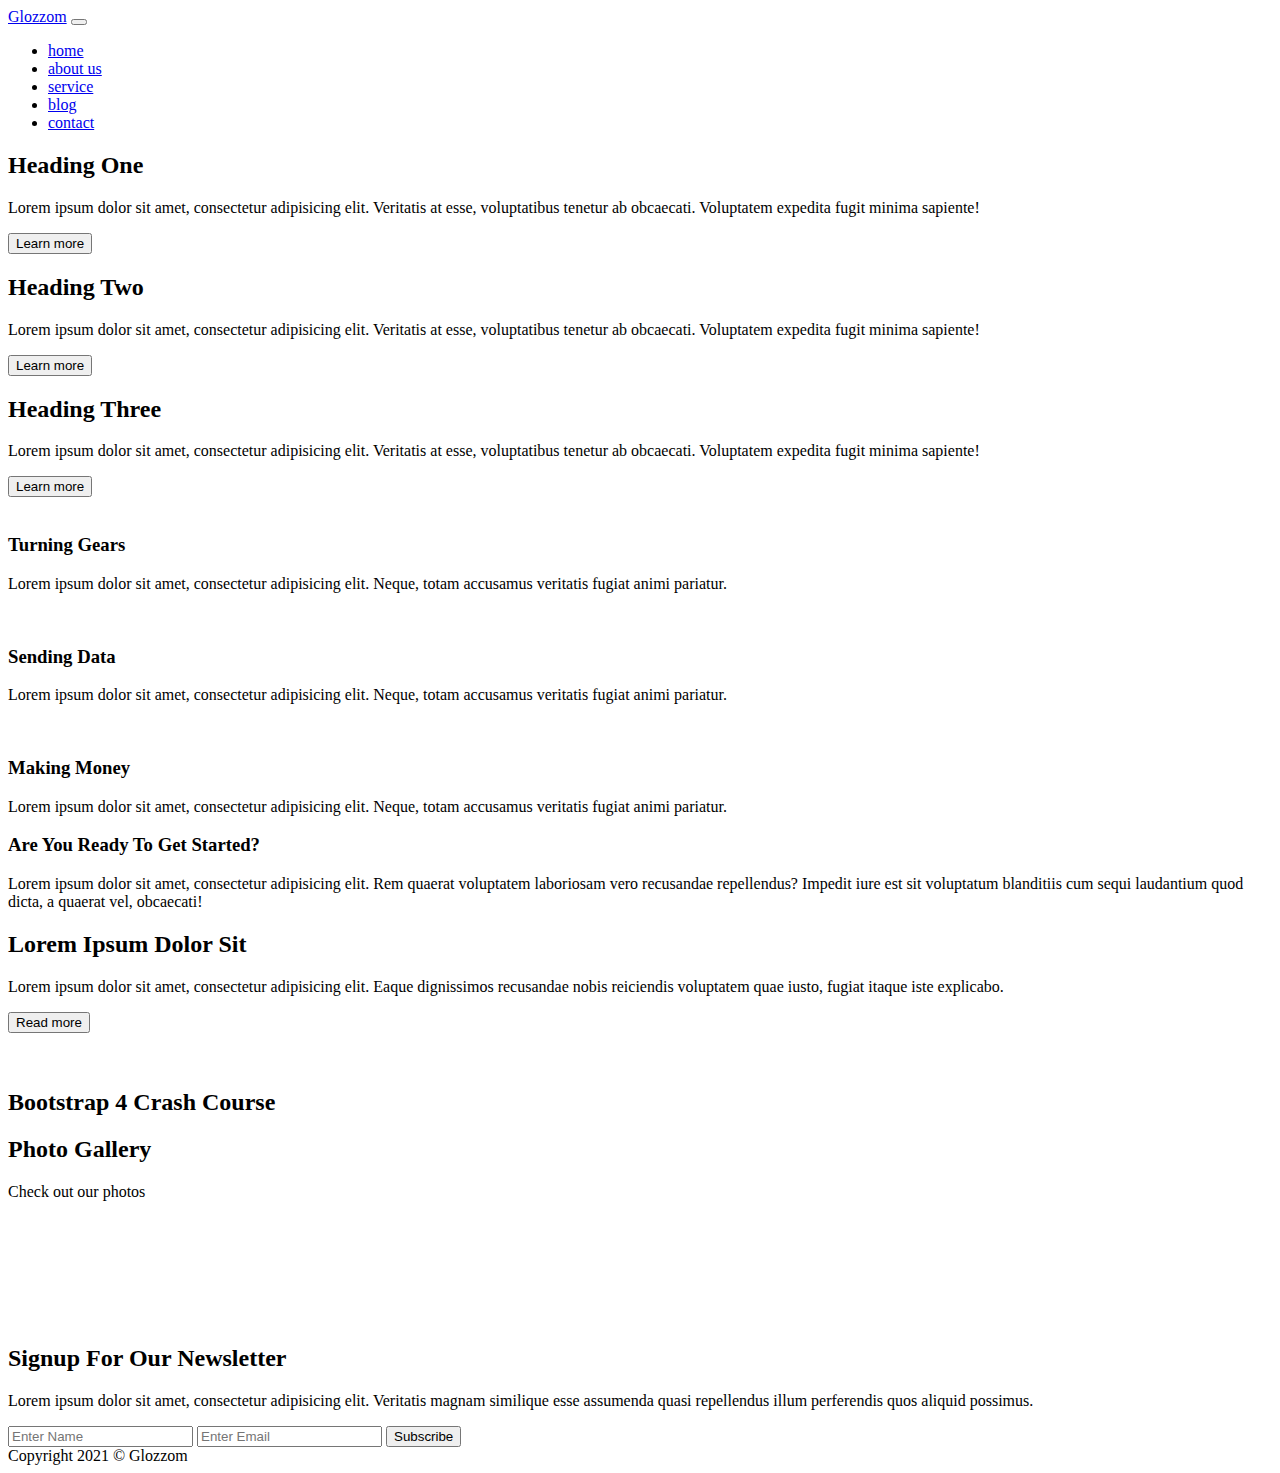
==== index.html @ 4d1262cc "Add files via upload" ====
<!DOCTYPE html>
<html lang="en">
<head>
  <meta charset="UTF-8">
  <meta http-equiv="X-UA-Compatible" content="IE=Edge">
  <meta name="viewport" content="width=device-width, initial-scale=1">

  <title>HTML</title>
  
  <!-- HTML -->
  <link rel="stylesheet" href="css/uikit.min.css" type="text/css"/>
  <link rel="stylesheet" href="css/all.css">
 <link rel="stylesheet" href="css/bootstrap.min.css" type="text/css"/>
  <!-- Custom Styles -->
  <link rel="stylesheet" href="style.css">
  <link rel="stylesheet" href="css/responsive.css">
</head>

<body>
  <!-- navbar start -->
  
 <nav class="navbar navbar-expand-sm navbar-dark" uk-sticky="top: 500">
   <div class="container">
     <a href="index.html" class="navbar-brand">Glozzom</a>
     <button class="navbar-toggler" data-toggle="collapse" data-target="#mynav"><span class="navbar-toggler-icon"></span></button>
     
    <div class="collapse navbar-collapse" id="mynav">
     <ul class="navbar-nav ml-auto text-uppercase">
       <li class="nav-item active"><a class="nav-link" href="index.html">home</a></li>
       <li class="nav-item"><a class="nav-link" href="about.html">about us</a></li>
       <li class="nav-item"><a class="nav-link" href="#">service</a></li>
       <li class="nav-item"><a class="nav-link" href="#">blog</a></li>
       <li class="navbar-item"><a class="nav-link" href="#">contact</a></li>
     </ul>
     </div>
   </div>
 </nav>
 <!--navbar end-->

<!--- Start header body section--> 
 <div class="carousel slide" data-ride="carousel" id="myCarousel">
   <div class="carousel-inner">
   
     <div class="carousel-item carousel-item1 active">
       <div class="container">
        <div class="carousel-caption">
        <h2 class="display-4">Heading One</h2>
      <p class="lead">Lorem ipsum dolor sit amet, consectetur adipisicing elit. Veritatis at esse, voluptatibus tenetur ab obcaecati. Voluptatem expedita fugit minima sapiente!

      </p>
      <button class="btn btn-danger"> Learn more</button>
      </div>
     </div>
     </div>
     
    <div class="carousel-item carousel-item2">
       <div class="container">
        <div class="carousel-caption text-left">
        <h2 class="display-4">Heading Two</h2>
      <p class="lead">Lorem ipsum dolor sit amet, consectetur adipisicing elit. Veritatis at esse, voluptatibus tenetur ab obcaecati. Voluptatem expedita fugit minima sapiente!

      </p>
      <button class="btn btn-warning"> Learn more</button>
      </div>
     </div>
     </div>
     
     <div class="carousel-item carousel-item3">
       <div class="container">
        <div class="carousel-caption text-right">
        <h2 class="display-4">Heading Three</h2>
      <p class="lead">Lorem ipsum dolor sit amet, consectetur adipisicing elit. Veritatis at esse, voluptatibus tenetur ab obcaecati. Voluptatem expedita fugit minima sapiente!

      </p>
      <button class="btn btn-info"> Learn more</button>
      </div>
     </div>
     </div>
     <a class="carousel-control-prev" data-target="#myCarousel" data-slide="prev">
       <span class="carousel-control-prev-icon"></span>
     </a>
     <a class="carousel-control-next" data-target="#myCarousel" data-slide="next" href="#">
       <span class="carousel-control-next-icon"></span>
     </a>
   </div>
 </div>
<!--- End header body section--> 
 
 <!-- Start sub-skill section-->
 <section class="home-icon-section py-5"> 
<div class="container">
 <div class="row">
   <div class="col-md-4 text-center">
    <span><img width="50" src="img/gears.png" alt=""></span>
    <h3 class="mt-3">Turning Gears</h3>
    <p class="lead">Lorem ipsum dolor sit amet, consectetur adipisicing elit. Neque, totam accusamus veritatis fugiat animi pariatur.</p>
   </div>
     <div class="col-md-4 text-center">
      <span><img width="50" src="img/sending.jpeg" alt=""></span>
      <h3 class="mt-3">Sending Data</h3>
      <p class="lead">Lorem ipsum dolor sit amet, consectetur adipisicing elit. Neque, totam accusamus veritatis fugiat animi pariatur.</p>
   </div>
     <div class="col-md-4 text-center">
      <span><img width="50" src="img/make.png" alt=""></span>
      <h3 class="mt-3">Making Money</h3>
      <p class="lead">Lorem ipsum dolor sit amet, consectetur adipisicing elit. Neque, totam accusamus veritatis fugiat animi pariatur.</p>
   </div>
 </div>
</div>
</section>
  <!-- End sub-skill section-->
  
  <!--Get ready section-->
  <section class="get-ready pt-5 pb-1 text-white text-center">
   <div class="container">
     <h3>Are You Ready To Get Started?</h3>
     <p class="lead">
       Lorem ipsum dolor sit amet, consectetur adipisicing elit. Rem quaerat voluptatem laboriosam vero recusandae repellendus? Impedit iure est sit voluptatum blanditiis cum sequi laudantium quod dicta, a quaerat vel, obcaecati!
     </p>
   </div>
  </section>
  <section class="py-5">
   <div class="container">
     <div class="row">
       <div class="col-md-6">
         <h2>Lorem Ipsum Dolor Sit</h2>
         <p class="lead">
           Lorem ipsum dolor sit amet, consectetur adipisicing elit. Eaque dignissimos recusandae nobis reiciendis voluptatem quae iusto, fugiat itaque iste explicabo.
         </p>
         <button class="btn btn-outline-secondary my-3">Read more</button>
       </div>
         <div class="col-md-6">
         <img class="img-fluid" src="img/pc.jpeg" alt="">
       </div>
     </div>
   </div>
  </section>
  
   <section id="video-section" class="text-center py-5 get-ready text-white" uk-lightbox>
    <a href="https://youtu.be/aXRS-YzWyJw">
       <span><img class="rounded-circle" src="img/play.png" alt="">
       </span>
    </a>
     <h2 class="mt-5">Bootstrap 4 Crash Course</h2>
   </section>
  
 <section class="gallary-section py-5" uk-lightbox>
   
<div class="container">
 <div class="row text-center">
  <div class="col">
    <h2>Photo Gallery</h2>
    <p class="lead">Check out our photos</p>
  </div>
 </div>
<div class="row">
 <div class="col-md-4 mb-2">
   <a href="img/sohel.jpg">
     <img class="img-fluid" src="img/sohel.jpg" alt="">
   </a>
 </div>
 <div class="col-md-4 mb-2">
   <a href="img/image1.jpeg">
     <img class="img-fluid" src="img/image2.jpeg" alt="">
   </a>
 </div>
 <div class="col-md-4 mb-2">
   <a href="img/image3.jpeg">
     <img class="img-fluid" src="img/image3.jpeg" alt="">
   </a>
 </div>
</div>

<div class="row mt-4">
  <div class="col-md-4 mb-2">
    <a href="img/image4.jpeg">
      <img class="img-fluid" src="img/image4.jpeg" alt="">
    </a>
  </div>
  <div class="col-md-4 mb-2">
    <a href="img/image5.jpeg">
      <img class="img-fluid" src="img/image5.jpeg" alt="">
    </a>
  </div>
  <div class="col-md-4 mb-2">
    <a href="img/image6.jpeg">
      <img class="img-fluid" src="img/image6.jpeg" alt="">
    </a>
  </div>
</div>
</div>
   
 </section>
 
 <section class="text-center py-5 bg-secondary text-white">
  <div class="container">
    <h2>Signup For Our Newsletter</h2>
    <p class="lead">
      Lorem ipsum dolor sit amet, consectetur adipisicing elit. Veritatis magnam similique esse assumenda quasi repellendus illum perferendis quos aliquid possimus.
    </p>
   <form action="#" class="form-inline justify-content-center">
     <input type="text" class="form-control m-2" placeholder="Enter Name">
      <input type="email" class="form-control m-2" placeholder="Enter Email">
       <input type="submit" class="btn btn-primary m-2" value="Subscribe">
   </form>
  </div>
 </section>
 
<footer class="copy-right text-center py-3 text-white">
  <span class="lead"> Copyright 2021 &copy; Glozzom</span>
</footer>
 
 
 <script src="js/jquery.min.js"></script>
 <script src="js/popper.js"></script>
 <script src="js/bootstrap.min.js"></script>
 <script src="js/uikit-icons.min.js"></script>
 <script src="js/uikit.min.js"></script>
  <script src="main.js"></script>
  
  
  <!-- google analysis -->
  <script async src="https://www.googletagmanager.com/gtag/js?id=G-ECJSP1MX85"></script>
<script>
  window.dataLayer = window.dataLayer || [];
  function gtag(){dataLayer.push(arguments);}
  gtag('js', new Date());

  gtag('config', 'G-ECJSP1MX85');
</script>
</body>
</html>
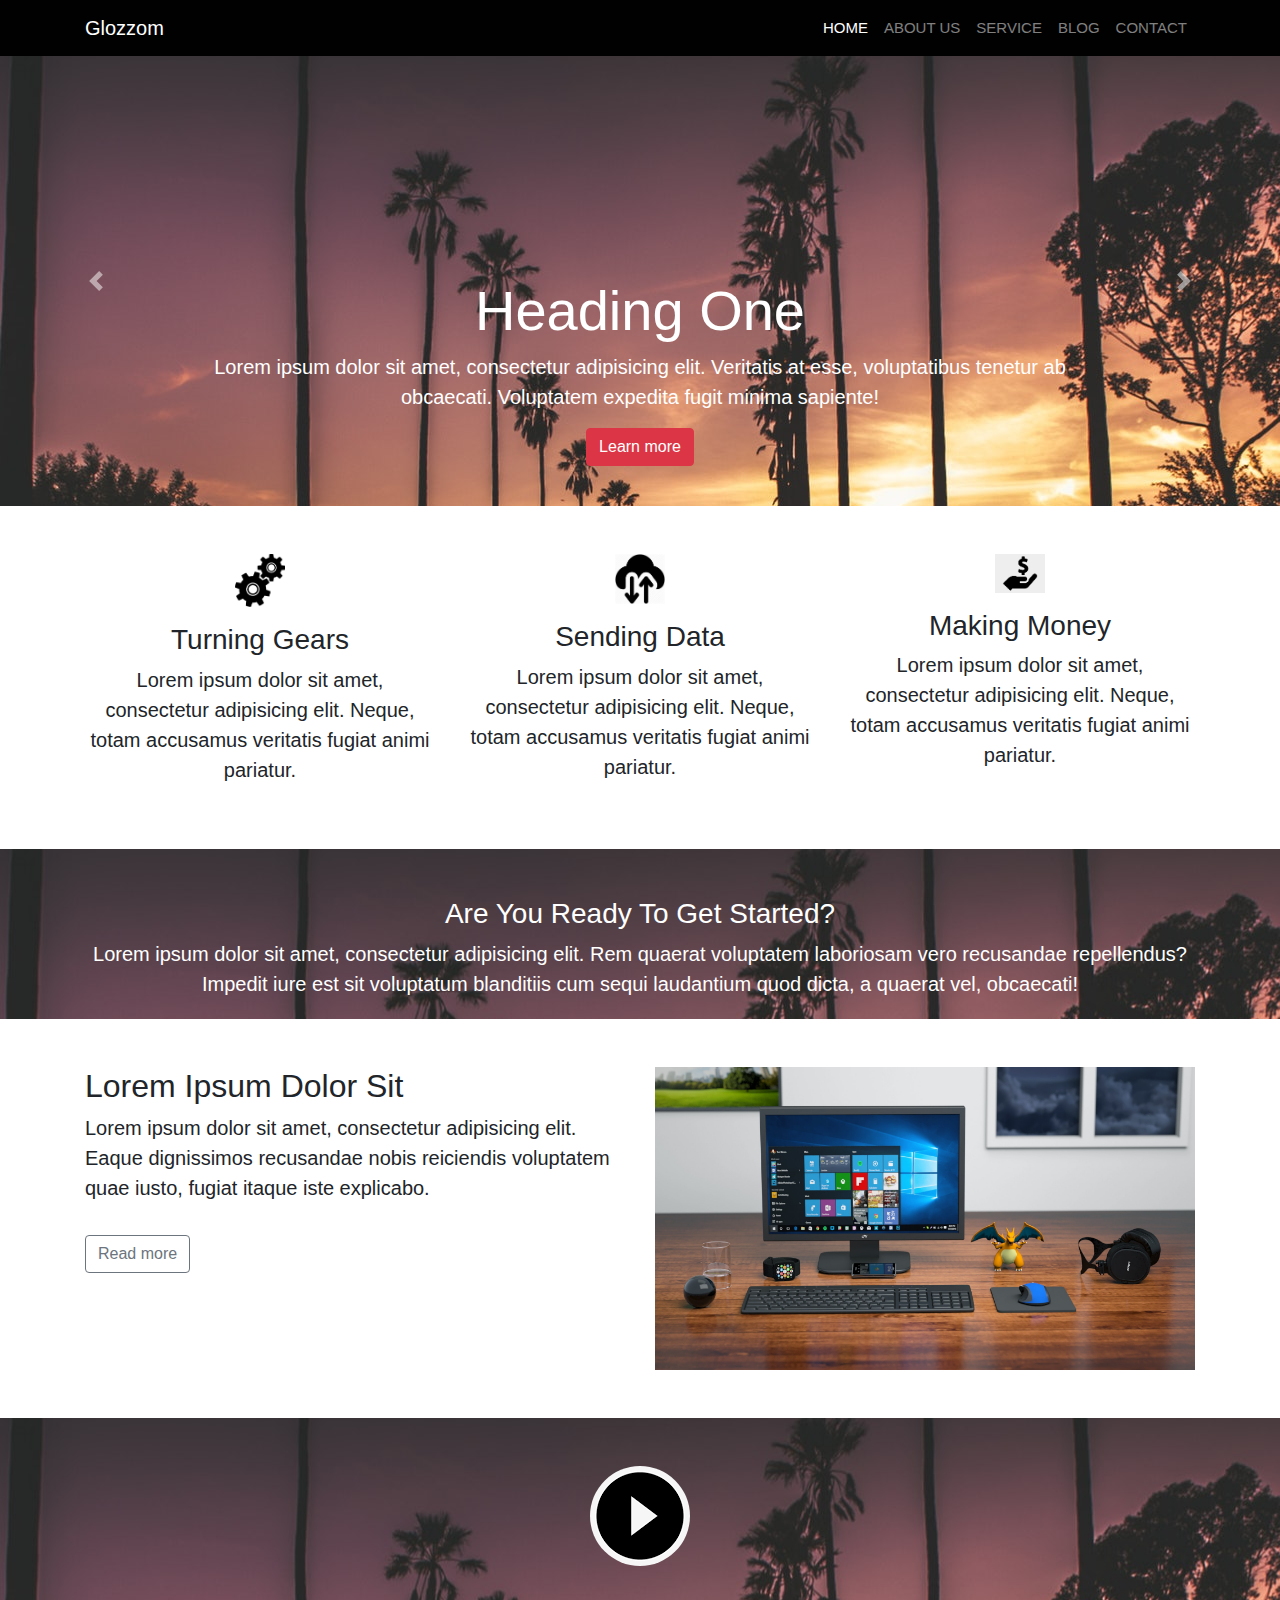
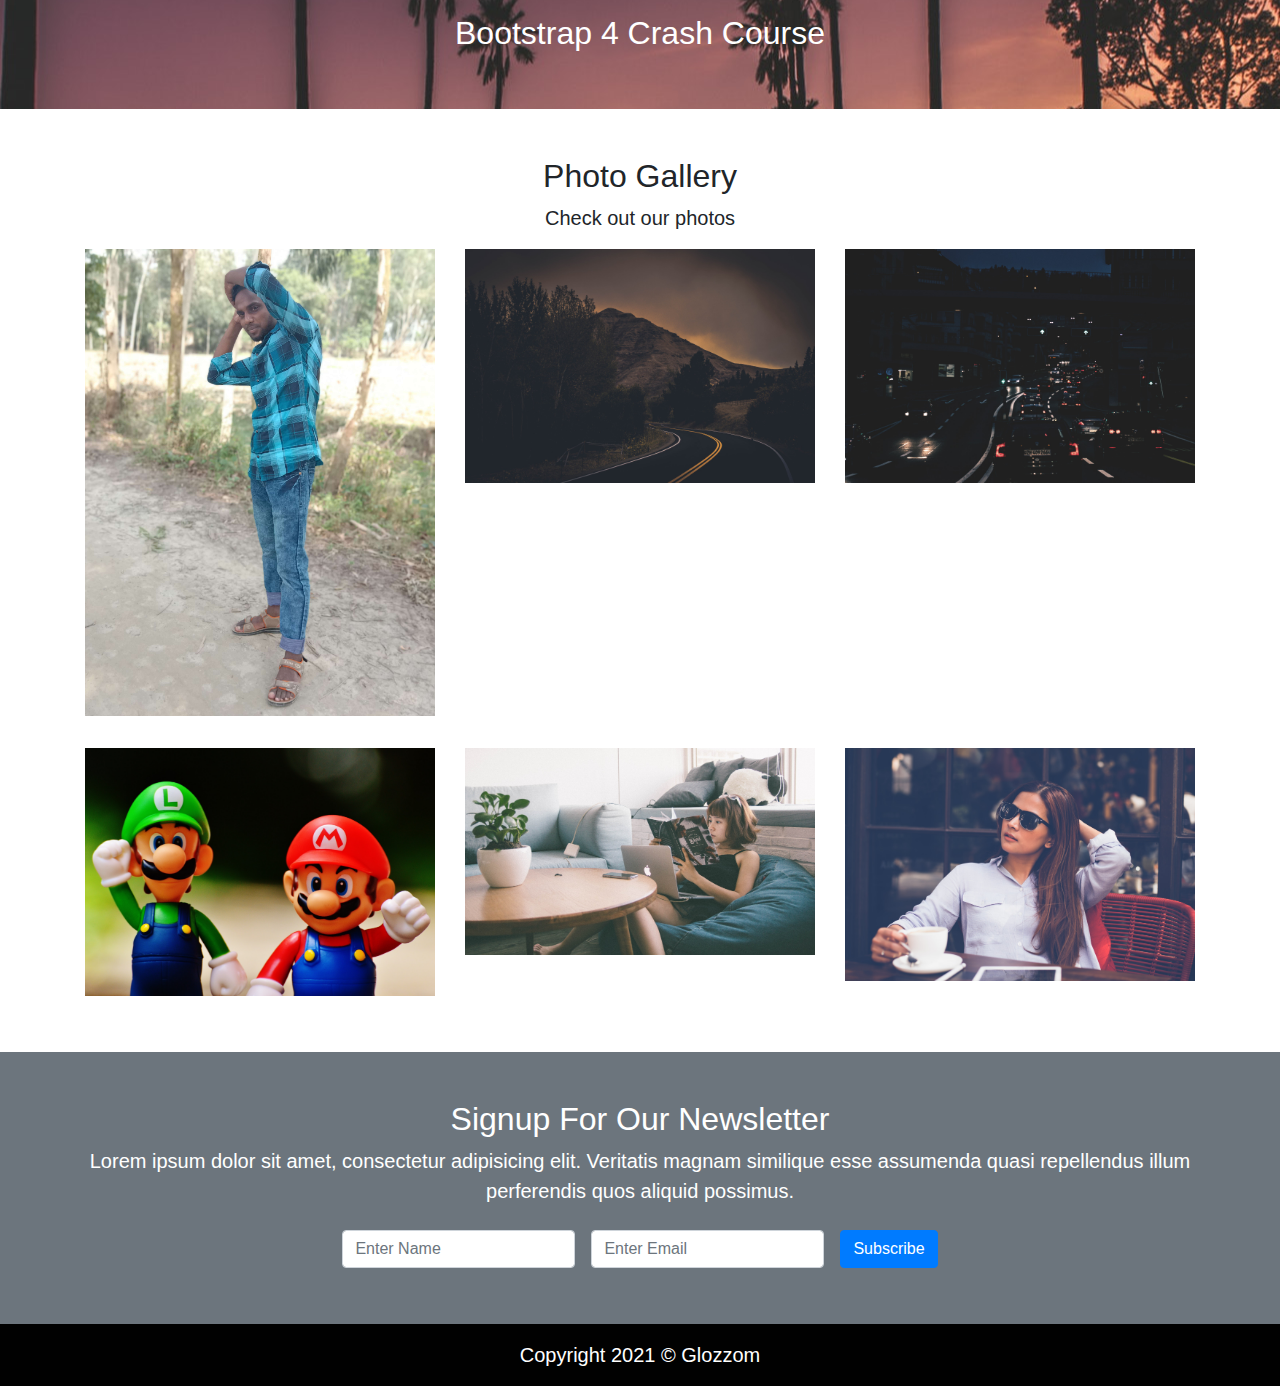
==== commit c2345c12: "Update index.html" ====
--- a/index.html
+++ b/index.html
@@ -28,9 +28,9 @@
      <ul class="navbar-nav ml-auto text-uppercase">
        <li class="nav-item active"><a class="nav-link" href="index.html">home</a></li>
        <li class="nav-item"><a class="nav-link" href="about.html">about us</a></li>
-       <li class="nav-item"><a class="nav-link" href="#">service</a></li>
-       <li class="nav-item"><a class="nav-link" href="#">blog</a></li>
-       <li class="navbar-item"><a class="nav-link" href="#">contact</a></li>
+       <li class="nav-item"><a class="nav-link" href="service.html">service</a></li>
+       <li class="nav-item"><a class="nav-link" href="blog.html">blog</a></li>
+       <li class="navbar-item"><a class="nav-link" href="contact.html">contact</a></li>
      </ul>
      </div>
    </div>
@@ -229,4 +229,4 @@
   gtag('config', 'G-ECJSP1MX85');
 </script>
 </body>
-</html>+</html>
--- a/css/all.css
+++ b/css/all.css
@@ -0,0 +1,4619 @@
+/*!
+ * Font Awesome Free 5.15.3 by @fontawesome - https://fontawesome.com
+ * License - https://fontawesome.com/license/free (Icons: CC BY 4.0, Fonts: SIL OFL 1.1, Code: MIT License)
+ */
+.fa,
+.fas,
+.far,
+.fal,
+.fad,
+.fab {
+  -moz-osx-font-smoothing: grayscale;
+  -webkit-font-smoothing: antialiased;
+  display: inline-block;
+  font-style: normal;
+  font-variant: normal;
+  text-rendering: auto;
+  line-height: 1; }
+
+.fa-lg {
+  font-size: 1.33333em;
+  line-height: 0.75em;
+  vertical-align: -.0667em; }
+
+.fa-xs {
+  font-size: .75em; }
+
+.fa-sm {
+  font-size: .875em; }
+
+.fa-1x {
+  font-size: 1em; }
+
+.fa-2x {
+  font-size: 2em; }
+
+.fa-3x {
+  font-size: 3em; }
+
+.fa-4x {
+  font-size: 4em; }
+
+.fa-5x {
+  font-size: 5em; }
+
+.fa-6x {
+  font-size: 6em; }
+
+.fa-7x {
+  font-size: 7em; }
+
+.fa-8x {
+  font-size: 8em; }
+
+.fa-9x {
+  font-size: 9em; }
+
+.fa-10x {
+  font-size: 10em; }
+
+.fa-fw {
+  text-align: center;
+  width: 1.25em; }
+
+.fa-ul {
+  list-style-type: none;
+  margin-left: 2.5em;
+  padding-left: 0; }
+  .fa-ul > li {
+    position: relative; }
+
+.fa-li {
+  left: -2em;
+  position: absolute;
+  text-align: center;
+  width: 2em;
+  line-height: inherit; }
+
+.fa-border {
+  border: solid 0.08em #eee;
+  border-radius: .1em;
+  padding: .2em .25em .15em; }
+
+.fa-pull-left {
+  float: left; }
+
+.fa-pull-right {
+  float: right; }
+
+.fa.fa-pull-left,
+.fas.fa-pull-left,
+.far.fa-pull-left,
+.fal.fa-pull-left,
+.fab.fa-pull-left {
+  margin-right: .3em; }
+
+.fa.fa-pull-right,
+.fas.fa-pull-right,
+.far.fa-pull-right,
+.fal.fa-pull-right,
+.fab.fa-pull-right {
+  margin-left: .3em; }
+
+.fa-spin {
+  -webkit-animation: fa-spin 2s infinite linear;
+          animation: fa-spin 2s infinite linear; }
+
+.fa-pulse {
+  -webkit-animation: fa-spin 1s infinite steps(8);
+          animation: fa-spin 1s infinite steps(8); }
+
+@-webkit-keyframes fa-spin {
+  0% {
+    -webkit-transform: rotate(0deg);
+            transform: rotate(0deg); }
+  100% {
+    -webkit-transform: rotate(360deg);
+            transform: rotate(360deg); } }
+
+@keyframes fa-spin {
+  0% {
+    -webkit-transform: rotate(0deg);
+            transform: rotate(0deg); }
+  100% {
+    -webkit-transform: rotate(360deg);
+            transform: rotate(360deg); } }
+
+.fa-rotate-90 {
+  -ms-filter: "progid:DXImageTransform.Microsoft.BasicImage(rotation=1)";
+  -webkit-transform: rotate(90deg);
+          transform: rotate(90deg); }
+
+.fa-rotate-180 {
+  -ms-filter: "progid:DXImageTransform.Microsoft.BasicImage(rotation=2)";
+  -webkit-transform: rotate(180deg);
+          transform: rotate(180deg); }
+
+.fa-rotate-270 {
+  -ms-filter: "progid:DXImageTransform.Microsoft.BasicImage(rotation=3)";
+  -webkit-transform: rotate(270deg);
+          transform: rotate(270deg); }
+
+.fa-flip-horizontal {
+  -ms-filter: "progid:DXImageTransform.Microsoft.BasicImage(rotation=0, mirror=1)";
+  -webkit-transform: scale(-1, 1);
+          transform: scale(-1, 1); }
+
+.fa-flip-vertical {
+  -ms-filter: "progid:DXImageTransform.Microsoft.BasicImage(rotation=2, mirror=1)";
+  -webkit-transform: scale(1, -1);
+          transform: scale(1, -1); }
+
+.fa-flip-both, .fa-flip-horizontal.fa-flip-vertical {
+  -ms-filter: "progid:DXImageTransform.Microsoft.BasicImage(rotation=2, mirror=1)";
+  -webkit-transform: scale(-1, -1);
+          transform: scale(-1, -1); }
+
+:root .fa-rotate-90,
+:root .fa-rotate-180,
+:root .fa-rotate-270,
+:root .fa-flip-horizontal,
+:root .fa-flip-vertical,
+:root .fa-flip-both {
+  -webkit-filter: none;
+          filter: none; }
+
+.fa-stack {
+  display: inline-block;
+  height: 2em;
+  line-height: 2em;
+  position: relative;
+  vertical-align: middle;
+  width: 2.5em; }
+
+.fa-stack-1x,
+.fa-stack-2x {
+  left: 0;
+  position: absolute;
+  text-align: center;
+  width: 100%; }
+
+.fa-stack-1x {
+  line-height: inherit; }
+
+.fa-stack-2x {
+  font-size: 2em; }
+
+.fa-inverse {
+  color: #fff; }
+
+/* Font Awesome uses the Unicode Private Use Area (PUA) to ensure screen
+readers do not read off random characters that represent icons */
+.fa-500px:before {
+  content: "\f26e"; }
+
+.fa-accessible-icon:before {
+  content: "\f368"; }
+
+.fa-accusoft:before {
+  content: "\f369"; }
+
+.fa-acquisitions-incorporated:before {
+  content: "\f6af"; }
+
+.fa-ad:before {
+  content: "\f641"; }
+
+.fa-address-book:before {
+  content: "\f2b9"; }
+
+.fa-address-card:before {
+  content: "\f2bb"; }
+
+.fa-adjust:before {
+  content: "\f042"; }
+
+.fa-adn:before {
+  content: "\f170"; }
+
+.fa-adversal:before {
+  content: "\f36a"; }
+
+.fa-affiliatetheme:before {
+  content: "\f36b"; }
+
+.fa-air-freshener:before {
+  content: "\f5d0"; }
+
+.fa-airbnb:before {
+  content: "\f834"; }
+
+.fa-algolia:before {
+  content: "\f36c"; }
+
+.fa-align-center:before {
+  content: "\f037"; }
+
+.fa-align-justify:before {
+  content: "\f039"; }
+
+.fa-align-left:before {
+  content: "\f036"; }
+
+.fa-align-right:before {
+  content: "\f038"; }
+
+.fa-alipay:before {
+  content: "\f642"; }
+
+.fa-allergies:before {
+  content: "\f461"; }
+
+.fa-amazon:before {
+  content: "\f270"; }
+
+.fa-amazon-pay:before {
+  content: "\f42c"; }
+
+.fa-ambulance:before {
+  content: "\f0f9"; }
+
+.fa-american-sign-language-interpreting:before {
+  content: "\f2a3"; }
+
+.fa-amilia:before {
+  content: "\f36d"; }
+
+.fa-anchor:before {
+  content: "\f13d"; }
+
+.fa-android:before {
+  content: "\f17b"; }
+
+.fa-angellist:before {
+  content: "\f209"; }
+
+.fa-angle-double-down:before {
+  content: "\f103"; }
+
+.fa-angle-double-left:before {
+  content: "\f100"; }
+
+.fa-angle-double-right:before {
+  content: "\f101"; }
+
+.fa-angle-double-up:before {
+  content: "\f102"; }
+
+.fa-angle-down:before {
+  content: "\f107"; }
+
+.fa-angle-left:before {
+  content: "\f104"; }
+
+.fa-angle-right:before {
+  content: "\f105"; }
+
+.fa-angle-up:before {
+  content: "\f106"; }
+
+.fa-angry:before {
+  content: "\f556"; }
+
+.fa-angrycreative:before {
+  content: "\f36e"; }
+
+.fa-angular:before {
+  content: "\f420"; }
+
+.fa-ankh:before {
+  content: "\f644"; }
+
+.fa-app-store:before {
+  content: "\f36f"; }
+
+.fa-app-store-ios:before {
+  content: "\f370"; }
+
+.fa-apper:before {
+  content: "\f371"; }
+
+.fa-apple:before {
+  content: "\f179"; }
+
+.fa-apple-alt:before {
+  content: "\f5d1"; }
+
+.fa-apple-pay:before {
+  content: "\f415"; }
+
+.fa-archive:before {
+  content: "\f187"; }
+
+.fa-archway:before {
+  content: "\f557"; }
+
+.fa-arrow-alt-circle-down:before {
+  content: "\f358"; }
+
+.fa-arrow-alt-circle-left:before {
+  content: "\f359"; }
+
+.fa-arrow-alt-circle-right:before {
+  content: "\f35a"; }
+
+.fa-arrow-alt-circle-up:before {
+  content: "\f35b"; }
+
+.fa-arrow-circle-down:before {
+  content: "\f0ab"; }
+
+.fa-arrow-circle-left:before {
+  content: "\f0a8"; }
+
+.fa-arrow-circle-right:before {
+  content: "\f0a9"; }
+
+.fa-arrow-circle-up:before {
+  content: "\f0aa"; }
+
+.fa-arrow-down:before {
+  content: "\f063"; }
+
+.fa-arrow-left:before {
+  content: "\f060"; }
+
+.fa-arrow-right:before {
+  content: "\f061"; }
+
+.fa-arrow-up:before {
+  content: "\f062"; }
+
+.fa-arrows-alt:before {
+  content: "\f0b2"; }
+
+.fa-arrows-alt-h:before {
+  content: "\f337"; }
+
+.fa-arrows-alt-v:before {
+  content: "\f338"; }
+
+.fa-artstation:before {
+  content: "\f77a"; }
+
+.fa-assistive-listening-systems:before {
+  content: "\f2a2"; }
+
+.fa-asterisk:before {
+  content: "\f069"; }
+
+.fa-asymmetrik:before {
+  content: "\f372"; }
+
+.fa-at:before {
+  content: "\f1fa"; }
+
+.fa-atlas:before {
+  content: "\f558"; }
+
+.fa-atlassian:before {
+  content: "\f77b"; }
+
+.fa-atom:before {
+  content: "\f5d2"; }
+
+.fa-audible:before {
+  content: "\f373"; }
+
+.fa-audio-description:before {
+  content: "\f29e"; }
+
+.fa-autoprefixer:before {
+  content: "\f41c"; }
+
+.fa-avianex:before {
+  content: "\f374"; }
+
+.fa-aviato:before {
+  content: "\f421"; }
+
+.fa-award:before {
+  content: "\f559"; }
+
+.fa-aws:before {
+  content: "\f375"; }
+
+.fa-baby:before {
+  content: "\f77c"; }
+
+.fa-baby-carriage:before {
+  content: "\f77d"; }
+
+.fa-backspace:before {
+  content: "\f55a"; }
+
+.fa-backward:before {
+  content: "\f04a"; }
+
+.fa-bacon:before {
+  content: "\f7e5"; }
+
+.fa-bacteria:before {
+  content: "\e059"; }
+
+.fa-bacterium:before {
+  content: "\e05a"; }
+
+.fa-bahai:before {
+  content: "\f666"; }
+
+.fa-balance-scale:before {
+  content: "\f24e"; }
+
+.fa-balance-scale-left:before {
+  content: "\f515"; }
+
+.fa-balance-scale-right:before {
+  content: "\f516"; }
+
+.fa-ban:before {
+  content: "\f05e"; }
+
+.fa-band-aid:before {
+  content: "\f462"; }
+
+.fa-bandcamp:before {
+  content: "\f2d5"; }
+
+.fa-barcode:before {
+  content: "\f02a"; }
+
+.fa-bars:before {
+  content: "\f0c9"; }
+
+.fa-baseball-ball:before {
+  content: "\f433"; }
+
+.fa-basketball-ball:before {
+  content: "\f434"; }
+
+.fa-bath:before {
+  content: "\f2cd"; }
+
+.fa-battery-empty:before {
+  content: "\f244"; }
+
+.fa-battery-full:before {
+  content: "\f240"; }
+
+.fa-battery-half:before {
+  content: "\f242"; }
+
+.fa-battery-quarter:before {
+  content: "\f243"; }
+
+.fa-battery-three-quarters:before {
+  content: "\f241"; }
+
+.fa-battle-net:before {
+  content: "\f835"; }
+
+.fa-bed:before {
+  content: "\f236"; }
+
+.fa-beer:before {
+  content: "\f0fc"; }
+
+.fa-behance:before {
+  content: "\f1b4"; }
+
+.fa-behance-square:before {
+  content: "\f1b5"; }
+
+.fa-bell:before {
+  content: "\f0f3"; }
+
+.fa-bell-slash:before {
+  content: "\f1f6"; }
+
+.fa-bezier-curve:before {
+  content: "\f55b"; }
+
+.fa-bible:before {
+  content: "\f647"; }
+
+.fa-bicycle:before {
+  content: "\f206"; }
+
+.fa-biking:before {
+  content: "\f84a"; }
+
+.fa-bimobject:before {
+  content: "\f378"; }
+
+.fa-binoculars:before {
+  content: "\f1e5"; }
+
+.fa-biohazard:before {
+  content: "\f780"; }
+
+.fa-birthday-cake:before {
+  content: "\f1fd"; }
+
+.fa-bitbucket:before {
+  content: "\f171"; }
+
+.fa-bitcoin:before {
+  content: "\f379"; }
+
+.fa-bity:before {
+  content: "\f37a"; }
+
+.fa-black-tie:before {
+  content: "\f27e"; }
+
+.fa-blackberry:before {
+  content: "\f37b"; }
+
+.fa-blender:before {
+  content: "\f517"; }
+
+.fa-blender-phone:before {
+  content: "\f6b6"; }
+
+.fa-blind:before {
+  content: "\f29d"; }
+
+.fa-blog:before {
+  content: "\f781"; }
+
+.fa-blogger:before {
+  content: "\f37c"; }
+
+.fa-blogger-b:before {
+  content: "\f37d"; }
+
+.fa-bluetooth:before {
+  content: "\f293"; }
+
+.fa-bluetooth-b:before {
+  content: "\f294"; }
+
+.fa-bold:before {
+  content: "\f032"; }
+
+.fa-bolt:before {
+  content: "\f0e7"; }
+
+.fa-bomb:before {
+  content: "\f1e2"; }
+
+.fa-bone:before {
+  content: "\f5d7"; }
+
+.fa-bong:before {
+  content: "\f55c"; }
+
+.fa-book:before {
+  content: "\f02d"; }
+
+.fa-book-dead:before {
+  content: "\f6b7"; }
+
+.fa-book-medical:before {
+  content: "\f7e6"; }
+
+.fa-book-open:before {
+  content: "\f518"; }
+
+.fa-book-reader:before {
+  content: "\f5da"; }
+
+.fa-bookmark:before {
+  content: "\f02e"; }
+
+.fa-bootstrap:before {
+  content: "\f836"; }
+
+.fa-border-all:before {
+  content: "\f84c"; }
+
+.fa-border-none:before {
+  content: "\f850"; }
+
+.fa-border-style:before {
+  content: "\f853"; }
+
+.fa-bowling-ball:before {
+  content: "\f436"; }
+
+.fa-box:before {
+  content: "\f466"; }
+
+.fa-box-open:before {
+  content: "\f49e"; }
+
+.fa-box-tissue:before {
+  content: "\e05b"; }
+
+.fa-boxes:before {
+  content: "\f468"; }
+
+.fa-braille:before {
+  content: "\f2a1"; }
+
+.fa-brain:before {
+  content: "\f5dc"; }
+
+.fa-bread-slice:before {
+  content: "\f7ec"; }
+
+.fa-briefcase:before {
+  content: "\f0b1"; }
+
+.fa-briefcase-medical:before {
+  content: "\f469"; }
+
+.fa-broadcast-tower:before {
+  content: "\f519"; }
+
+.fa-broom:before {
+  content: "\f51a"; }
+
+.fa-brush:before {
+  content: "\f55d"; }
+
+.fa-btc:before {
+  content: "\f15a"; }
+
+.fa-buffer:before {
+  content: "\f837"; }
+
+.fa-bug:before {
+  content: "\f188"; }
+
+.fa-building:before {
+  content: "\f1ad"; }
+
+.fa-bullhorn:before {
+  content: "\f0a1"; }
+
+.fa-bullseye:before {
+  content: "\f140"; }
+
+.fa-burn:before {
+  content: "\f46a"; }
+
+.fa-buromobelexperte:before {
+  content: "\f37f"; }
+
+.fa-bus:before {
+  content: "\f207"; }
+
+.fa-bus-alt:before {
+  content: "\f55e"; }
+
+.fa-business-time:before {
+  content: "\f64a"; }
+
+.fa-buy-n-large:before {
+  content: "\f8a6"; }
+
+.fa-buysellads:before {
+  content: "\f20d"; }
+
+.fa-calculator:before {
+  content: "\f1ec"; }
+
+.fa-calendar:before {
+  content: "\f133"; }
+
+.fa-calendar-alt:before {
+  content: "\f073"; }
+
+.fa-calendar-check:before {
+  content: "\f274"; }
+
+.fa-calendar-day:before {
+  content: "\f783"; }
+
+.fa-calendar-minus:before {
+  content: "\f272"; }
+
+.fa-calendar-plus:before {
+  content: "\f271"; }
+
+.fa-calendar-times:before {
+  content: "\f273"; }
+
+.fa-calendar-week:before {
+  content: "\f784"; }
+
+.fa-camera:before {
+  content: "\f030"; }
+
+.fa-camera-retro:before {
+  content: "\f083"; }
+
+.fa-campground:before {
+  content: "\f6bb"; }
+
+.fa-canadian-maple-leaf:before {
+  content: "\f785"; }
+
+.fa-candy-cane:before {
+  content: "\f786"; }
+
+.fa-cannabis:before {
+  content: "\f55f"; }
+
+.fa-capsules:before {
+  content: "\f46b"; }
+
+.fa-car:before {
+  content: "\f1b9"; }
+
+.fa-car-alt:before {
+  content: "\f5de"; }
+
+.fa-car-battery:before {
+  content: "\f5df"; }
+
+.fa-car-crash:before {
+  content: "\f5e1"; }
+
+.fa-car-side:before {
+  content: "\f5e4"; }
+
+.fa-caravan:before {
+  content: "\f8ff"; }
+
+.fa-caret-down:before {
+  content: "\f0d7"; }
+
+.fa-caret-left:before {
+  content: "\f0d9"; }
+
+.fa-caret-right:before {
+  content: "\f0da"; }
+
+.fa-caret-square-down:before {
+  content: "\f150"; }
+
+.fa-caret-square-left:before {
+  content: "\f191"; }
+
+.fa-caret-square-right:before {
+  content: "\f152"; }
+
+.fa-caret-square-up:before {
+  content: "\f151"; }
+
+.fa-caret-up:before {
+  content: "\f0d8"; }
+
+.fa-carrot:before {
+  content: "\f787"; }
+
+.fa-cart-arrow-down:before {
+  content: "\f218"; }
+
+.fa-cart-plus:before {
+  content: "\f217"; }
+
+.fa-cash-register:before {
+  content: "\f788"; }
+
+.fa-cat:before {
+  content: "\f6be"; }
+
+.fa-cc-amazon-pay:before {
+  content: "\f42d"; }
+
+.fa-cc-amex:before {
+  content: "\f1f3"; }
+
+.fa-cc-apple-pay:before {
+  content: "\f416"; }
+
+.fa-cc-diners-club:before {
+  content: "\f24c"; }
+
+.fa-cc-discover:before {
+  content: "\f1f2"; }
+
+.fa-cc-jcb:before {
+  content: "\f24b"; }
+
+.fa-cc-mastercard:before {
+  content: "\f1f1"; }
+
+.fa-cc-paypal:before {
+  content: "\f1f4"; }
+
+.fa-cc-stripe:before {
+  content: "\f1f5"; }
+
+.fa-cc-visa:before {
+  content: "\f1f0"; }
+
+.fa-centercode:before {
+  content: "\f380"; }
+
+.fa-centos:before {
+  content: "\f789"; }
+
+.fa-certificate:before {
+  content: "\f0a3"; }
+
+.fa-chair:before {
+  content: "\f6c0"; }
+
+.fa-chalkboard:before {
+  content: "\f51b"; }
+
+.fa-chalkboard-teacher:before {
+  content: "\f51c"; }
+
+.fa-charging-station:before {
+  content: "\f5e7"; }
+
+.fa-chart-area:before {
+  content: "\f1fe"; }
+
+.fa-chart-bar:before {
+  content: "\f080"; }
+
+.fa-chart-line:before {
+  content: "\f201"; }
+
+.fa-chart-pie:before {
+  content: "\f200"; }
+
+.fa-check:before {
+  content: "\f00c"; }
+
+.fa-check-circle:before {
+  content: "\f058"; }
+
+.fa-check-double:before {
+  content: "\f560"; }
+
+.fa-check-square:before {
+  content: "\f14a"; }
+
+.fa-cheese:before {
+  content: "\f7ef"; }
+
+.fa-chess:before {
+  content: "\f439"; }
+
+.fa-chess-bishop:before {
+  content: "\f43a"; }
+
+.fa-chess-board:before {
+  content: "\f43c"; }
+
+.fa-chess-king:before {
+  content: "\f43f"; }
+
+.fa-chess-knight:before {
+  content: "\f441"; }
+
+.fa-chess-pawn:before {
+  content: "\f443"; }
+
+.fa-chess-queen:before {
+  content: "\f445"; }
+
+.fa-chess-rook:before {
+  content: "\f447"; }
+
+.fa-chevron-circle-down:before {
+  content: "\f13a"; }
+
+.fa-chevron-circle-left:before {
+  content: "\f137"; }
+
+.fa-chevron-circle-right:before {
+  content: "\f138"; }
+
+.fa-chevron-circle-up:before {
+  content: "\f139"; }
+
+.fa-chevron-down:before {
+  content: "\f078"; }
+
+.fa-chevron-left:before {
+  content: "\f053"; }
+
+.fa-chevron-right:before {
+  content: "\f054"; }
+
+.fa-chevron-up:before {
+  content: "\f077"; }
+
+.fa-child:before {
+  content: "\f1ae"; }
+
+.fa-chrome:before {
+  content: "\f268"; }
+
+.fa-chromecast:before {
+  content: "\f838"; }
+
+.fa-church:before {
+  content: "\f51d"; }
+
+.fa-circle:before {
+  content: "\f111"; }
+
+.fa-circle-notch:before {
+  content: "\f1ce"; }
+
+.fa-city:before {
+  content: "\f64f"; }
+
+.fa-clinic-medical:before {
+  content: "\f7f2"; }
+
+.fa-clipboard:before {
+  content: "\f328"; }
+
+.fa-clipboard-check:before {
+  content: "\f46c"; }
+
+.fa-clipboard-list:before {
+  content: "\f46d"; }
+
+.fa-clock:before {
+  content: "\f017"; }
+
+.fa-clone:before {
+  content: "\f24d"; }
+
+.fa-closed-captioning:before {
+  content: "\f20a"; }
+
+.fa-cloud:before {
+  content: "\f0c2"; }
+
+.fa-cloud-download-alt:before {
+  content: "\f381"; }
+
+.fa-cloud-meatball:before {
+  content: "\f73b"; }
+
+.fa-cloud-moon:before {
+  content: "\f6c3"; }
+
+.fa-cloud-moon-rain:before {
+  content: "\f73c"; }
+
+.fa-cloud-rain:before {
+  content: "\f73d"; }
+
+.fa-cloud-showers-heavy:before {
+  content: "\f740"; }
+
+.fa-cloud-sun:before {
+  content: "\f6c4"; }
+
+.fa-cloud-sun-rain:before {
+  content: "\f743"; }
+
+.fa-cloud-upload-alt:before {
+  content: "\f382"; }
+
+.fa-cloudflare:before {
+  content: "\e07d"; }
+
+.fa-cloudscale:before {
+  content: "\f383"; }
+
+.fa-cloudsmith:before {
+  content: "\f384"; }
+
+.fa-cloudversify:before {
+  content: "\f385"; }
+
+.fa-cocktail:before {
+  content: "\f561"; }
+
+.fa-code:before {
+  content: "\f121"; }
+
+.fa-code-branch:before {
+  content: "\f126"; }
+
+.fa-codepen:before {
+  content: "\f1cb"; }
+
+.fa-codiepie:before {
+  content: "\f284"; }
+
+.fa-coffee:before {
+  content: "\f0f4"; }
+
+.fa-cog:before {
+  content: "\f013"; }
+
+.fa-cogs:before {
+  content: "\f085"; }
+
+.fa-coins:before {
+  content: "\f51e"; }
+
+.fa-columns:before {
+  content: "\f0db"; }
+
+.fa-comment:before {
+  content: "\f075"; }
+
+.fa-comment-alt:before {
+  content: "\f27a"; }
+
+.fa-comment-dollar:before {
+  content: "\f651"; }
+
+.fa-comment-dots:before {
+  content: "\f4ad"; }
+
+.fa-comment-medical:before {
+  content: "\f7f5"; }
+
+.fa-comment-slash:before {
+  content: "\f4b3"; }
+
+.fa-comments:before {
+  content: "\f086"; }
+
+.fa-comments-dollar:before {
+  content: "\f653"; }
+
+.fa-compact-disc:before {
+  content: "\f51f"; }
+
+.fa-compass:before {
+  content: "\f14e"; }
+
+.fa-compress:before {
+  content: "\f066"; }
+
+.fa-compress-alt:before {
+  content: "\f422"; }
+
+.fa-compress-arrows-alt:before {
+  content: "\f78c"; }
+
+.fa-concierge-bell:before {
+  content: "\f562"; }
+
+.fa-confluence:before {
+  content: "\f78d"; }
+
+.fa-connectdevelop:before {
+  content: "\f20e"; }
+
+.fa-contao:before {
+  content: "\f26d"; }
+
+.fa-cookie:before {
+  content: "\f563"; }
+
+.fa-cookie-bite:before {
+  content: "\f564"; }
+
+.fa-copy:before {
+  content: "\f0c5"; }
+
+.fa-copyright:before {
+  content: "\f1f9"; }
+
+.fa-cotton-bureau:before {
+  content: "\f89e"; }
+
+.fa-couch:before {
+  content: "\f4b8"; }
+
+.fa-cpanel:before {
+  content: "\f388"; }
+
+.fa-creative-commons:before {
+  content: "\f25e"; }
+
+.fa-creative-commons-by:before {
+  content: "\f4e7"; }
+
+.fa-creative-commons-nc:before {
+  content: "\f4e8"; }
+
+.fa-creative-commons-nc-eu:before {
+  content: "\f4e9"; }
+
+.fa-creative-commons-nc-jp:before {
+  content: "\f4ea"; }
+
+.fa-creative-commons-nd:before {
+  content: "\f4eb"; }
+
+.fa-creative-commons-pd:before {
+  content: "\f4ec"; }
+
+.fa-creative-commons-pd-alt:before {
+  content: "\f4ed"; }
+
+.fa-creative-commons-remix:before {
+  content: "\f4ee"; }
+
+.fa-creative-commons-sa:before {
+  content: "\f4ef"; }
+
+.fa-creative-commons-sampling:before {
+  content: "\f4f0"; }
+
+.fa-creative-commons-sampling-plus:before {
+  content: "\f4f1"; }
+
+.fa-creative-commons-share:before {
+  content: "\f4f2"; }
+
+.fa-creative-commons-zero:before {
+  content: "\f4f3"; }
+
+.fa-credit-card:before {
+  content: "\f09d"; }
+
+.fa-critical-role:before {
+  content: "\f6c9"; }
+
+.fa-crop:before {
+  content: "\f125"; }
+
+.fa-crop-alt:before {
+  content: "\f565"; }
+
+.fa-cross:before {
+  content: "\f654"; }
+
+.fa-crosshairs:before {
+  content: "\f05b"; }
+
+.fa-crow:before {
+  content: "\f520"; }
+
+.fa-crown:before {
+  content: "\f521"; }
+
+.fa-crutch:before {
+  content: "\f7f7"; }
+
+.fa-css3:before {
+  content: "\f13c"; }
+
+.fa-css3-alt:before {
+  content: "\f38b"; }
+
+.fa-cube:before {
+  content: "\f1b2"; }
+
+.fa-cubes:before {
+  content: "\f1b3"; }
+
+.fa-cut:before {
+  content: "\f0c4"; }
+
+.fa-cuttlefish:before {
+  content: "\f38c"; }
+
+.fa-d-and-d:before {
+  content: "\f38d"; }
+
+.fa-d-and-d-beyond:before {
+  content: "\f6ca"; }
+
+.fa-dailymotion:before {
+  content: "\e052"; }
+
+.fa-dashcube:before {
+  content: "\f210"; }
+
+.fa-database:before {
+  content: "\f1c0"; }
+
+.fa-deaf:before {
+  content: "\f2a4"; }
+
+.fa-deezer:before {
+  content: "\e077"; }
+
+.fa-delicious:before {
+  content: "\f1a5"; }
+
+.fa-democrat:before {
+  content: "\f747"; }
+
+.fa-deploydog:before {
+  content: "\f38e"; }
+
+.fa-deskpro:before {
+  content: "\f38f"; }
+
+.fa-desktop:before {
+  content: "\f108"; }
+
+.fa-dev:before {
+  content: "\f6cc"; }
+
+.fa-deviantart:before {
+  content: "\f1bd"; }
+
+.fa-dharmachakra:before {
+  content: "\f655"; }
+
+.fa-dhl:before {
+  content: "\f790"; }
+
+.fa-diagnoses:before {
+  content: "\f470"; }
+
+.fa-diaspora:before {
+  content: "\f791"; }
+
+.fa-dice:before {
+  content: "\f522"; }
+
+.fa-dice-d20:before {
+  content: "\f6cf"; }
+
+.fa-dice-d6:before {
+  content: "\f6d1"; }
+
+.fa-dice-five:before {
+  content: "\f523"; }
+
+.fa-dice-four:before {
+  content: "\f524"; }
+
+.fa-dice-one:before {
+  content: "\f525"; }
+
+.fa-dice-six:before {
+  content: "\f526"; }
+
+.fa-dice-three:before {
+  content: "\f527"; }
+
+.fa-dice-two:before {
+  content: "\f528"; }
+
+.fa-digg:before {
+  content: "\f1a6"; }
+
+.fa-digital-ocean:before {
+  content: "\f391"; }
+
+.fa-digital-tachograph:before {
+  content: "\f566"; }
+
+.fa-directions:before {
+  content: "\f5eb"; }
+
+.fa-discord:before {
+  content: "\f392"; }
+
+.fa-discourse:before {
+  content: "\f393"; }
+
+.fa-disease:before {
+  content: "\f7fa"; }
+
+.fa-divide:before {
+  content: "\f529"; }
+
+.fa-dizzy:before {
+  content: "\f567"; }
+
+.fa-dna:before {
+  content: "\f471"; }
+
+.fa-dochub:before {
+  content: "\f394"; }
+
+.fa-docker:before {
+  content: "\f395"; }
+
+.fa-dog:before {
+  content: "\f6d3"; }
+
+.fa-dollar-sign:before {
+  content: "\f155"; }
+
+.fa-dolly:before {
+  content: "\f472"; }
+
+.fa-dolly-flatbed:before {
+  content: "\f474"; }
+
+.fa-donate:before {
+  content: "\f4b9"; }
+
+.fa-door-closed:before {
+  content: "\f52a"; }
+
+.fa-door-open:before {
+  content: "\f52b"; }
+
+.fa-dot-circle:before {
+  content: "\f192"; }
+
+.fa-dove:before {
+  content: "\f4ba"; }
+
+.fa-download:before {
+  content: "\f019"; }
+
+.fa-draft2digital:before {
+  content: "\f396"; }
+
+.fa-drafting-compass:before {
+  content: "\f568"; }
+
+.fa-dragon:before {
+  content: "\f6d5"; }
+
+.fa-draw-polygon:before {
+  content: "\f5ee"; }
+
+.fa-dribbble:before {
+  content: "\f17d"; }
+
+.fa-dribbble-square:before {
+  content: "\f397"; }
+
+.fa-dropbox:before {
+  content: "\f16b"; }
+
+.fa-drum:before {
+  content: "\f569"; }
+
+.fa-drum-steelpan:before {
+  content: "\f56a"; }
+
+.fa-drumstick-bite:before {
+  content: "\f6d7"; }
+
+.fa-drupal:before {
+  content: "\f1a9"; }
+
+.fa-dumbbell:before {
+  content: "\f44b"; }
+
+.fa-dumpster:before {
+  content: "\f793"; }
+
+.fa-dumpster-fire:before {
+  content: "\f79